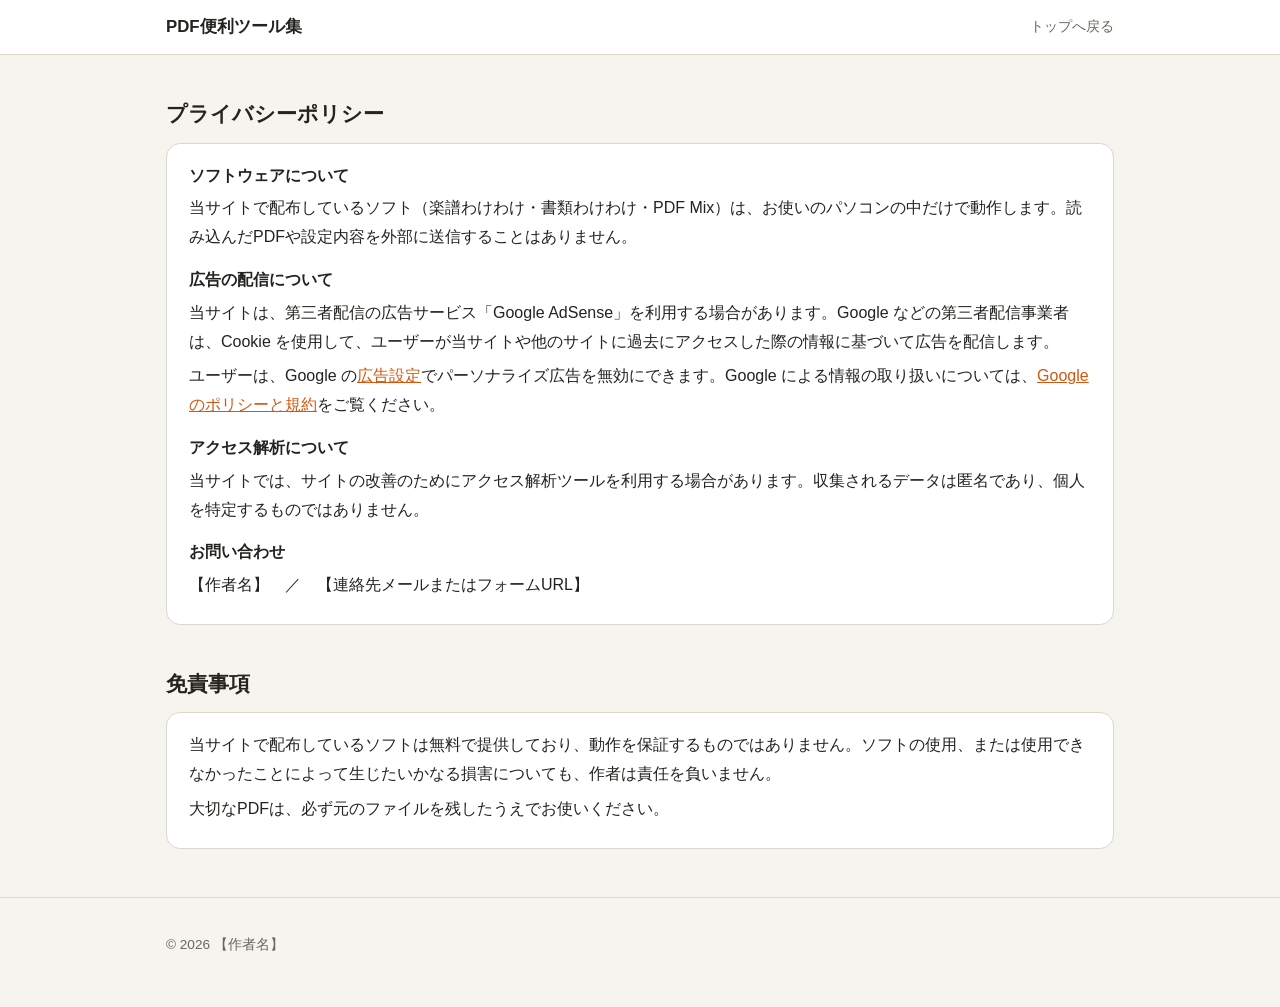
==== privacy.html @ d6bfec19 "Add files via upload" ====
<!doctype html>
<html lang="ja">
<head>
<meta charset="utf-8">
<meta name="viewport" content="width=device-width, initial-scale=1">
<title>プライバシーポリシー・免責事項｜PDF便利ツール集</title>
<link rel="stylesheet" href="style.css">
</head>
<body>

<header class="site-header">
  <div class="wrap">
    <a class="brand" href="./">PDF便利ツール集</a>
    <nav><a href="./">トップへ戻る</a></nav>
  </div>
</header>

<main class="wrap">
  <section class="section">
    <h2>プライバシーポリシー</h2>
    <div class="note">
      <h3>ソフトウェアについて</h3>
      <p>当サイトで配布しているソフト（楽譜わけわけ・書類わけわけ・PDF Mix）は、お使いのパソコンの中だけで動作します。読み込んだPDFや設定内容を外部に送信することはありません。</p>

      <h3>広告の配信について</h3>
      <p>当サイトは、第三者配信の広告サービス「Google AdSense」を利用する場合があります。Google などの第三者配信事業者は、Cookie を使用して、ユーザーが当サイトや他のサイトに過去にアクセスした際の情報に基づいて広告を配信します。</p>
      <p>ユーザーは、Google の<a href="https://www.google.com/settings/ads" rel="noopener">広告設定</a>でパーソナライズ広告を無効にできます。Google による情報の取り扱いについては、<a href="https://policies.google.com/technologies/ads?hl=ja" rel="noopener">Google のポリシーと規約</a>をご覧ください。</p>

      <h3>アクセス解析について</h3>
      <p>当サイトでは、サイトの改善のためにアクセス解析ツールを利用する場合があります。収集されるデータは匿名であり、個人を特定するものではありません。</p>

      <h3>お問い合わせ</h3>
      <p>【作者名】　／　【連絡先メールまたはフォームURL】</p>
    </div>
  </section>

  <section class="section">
    <h2>免責事項</h2>
    <div class="note">
      <p>当サイトで配布しているソフトは無料で提供しており、動作を保証するものではありません。ソフトの使用、または使用できなかったことによって生じたいかなる損害についても、作者は責任を負いません。</p>
      <p>大切なPDFは、必ず元のファイルを残したうえでお使いください。</p>
    </div>
  </section>
</main>

<footer class="site-footer">
  <div class="wrap">
    <p>&copy; 2026 【作者名】</p>
  </div>
</footer>

</body>
</html>
---- style.css ----
:root {
  --bg: #f6f4ee;
  --surface: #ffffff;
  --text: #24231f;
  --dim: #6b675c;
  --line: #ddd8ca;
  --accent: #d2570f;
  --accent-text: #ffffff;
  --gakufu: #e58a00;
  --shorui: #4f46e5;
  --mix: #3a3a36;
  --radius: 14px;
}
@media (prefers-color-scheme: dark) {
  :root {
    --bg: #1b1a17;
    --surface: #26251f;
    --text: #efece2;
    --dim: #a8a394;
    --line: #3b392f;
    --accent: #f27a2e;
    --accent-text: #1b1a17;
    --gakufu: #ffbe5c;
    --shorui: #a5a1ff;
    --mix: #e8b10a;
  }
}

* { box-sizing: border-box; }
html { scroll-behavior: smooth; }
body {
  margin: 0;
  background: var(--bg);
  color: var(--text);
  font-family: "BIZ UDPGothic", "Yu Gothic UI", "Hiragino Sans", "Noto Sans JP", Meiryo, sans-serif;
  line-height: 1.8;
  -webkit-text-size-adjust: 100%;
}
a { color: var(--accent); }
img { max-width: 100%; }
.wrap { max-width: 980px; margin: 0 auto; padding: 0 16px; }

/* ヘッダー */
.site-header { border-bottom: 1px solid var(--line); background: var(--surface); }
.site-header .wrap { display: flex; align-items: center; justify-content: space-between; gap: 12px; flex-wrap: wrap; padding-top: 12px; padding-bottom: 12px; }
.brand { font-weight: 700; font-size: 1.05rem; color: var(--text); text-decoration: none; }
.site-header nav { display: flex; gap: 16px; flex-wrap: wrap; font-size: .9rem; }
.site-header nav a { color: var(--dim); text-decoration: none; }
.site-header nav a:hover { color: var(--accent); }

/* ヒーロー */
.hero { padding: 48px 0 28px; }
.hero h1 { font-size: clamp(1.6rem, 4.5vw, 2.4rem); line-height: 1.35; margin: 0 0 12px; text-wrap: balance; }
.hero p { margin: 0; color: var(--dim); max-width: 44em; }
.badges { display: flex; flex-wrap: wrap; gap: 8px; margin: 18px 0 0; padding: 0; list-style: none; }
.badges li { border: 1px solid var(--line); background: var(--surface); border-radius: 999px; padding: 2px 12px; font-size: .82rem; }

/* 一覧カード */
.picker { display: grid; grid-template-columns: repeat(auto-fit, minmax(240px, 1fr)); gap: 14px; margin: 8px 0 8px; }
.picker a { display: block; text-decoration: none; color: var(--text); background: var(--surface); border: 1px solid var(--line); border-top: 4px solid var(--c); border-radius: var(--radius); padding: 16px 18px; }
.picker a:hover { border-color: var(--c); }
.picker strong { display: block; font-size: 1.1rem; }
.picker span { color: var(--dim); font-size: .88rem; }

/* アプリ詳細 */
.app { background: var(--surface); border: 1px solid var(--line); border-radius: var(--radius); padding: 24px; margin: 22px 0; }
.app-head { display: flex; gap: 18px; align-items: center; }
.app-icon { width: 84px; height: 84px; flex: none; border-radius: 18px; object-fit: contain; }
.app-icon.mix { display: grid; place-items: center; background: #3a3a36; color: #ede8d8; font: 700 15px Consolas, monospace; letter-spacing: .02em; }
.app-icon.mix b { color: #f26b1d; }
.app-head h2 { margin: 0; font-size: 1.5rem; line-height: 1.3; }
.app-head .ver { font-size: .85rem; color: var(--dim); font-weight: 400; margin-left: 6px; white-space: nowrap; }
.app-head p { margin: 4px 0 0; color: var(--dim); }
.app h3 { font-size: 1rem; margin: 22px 0 6px; padding-left: 10px; border-left: 4px solid var(--c); }
.app ul, .app ol { margin: 0; padding-left: 1.4em; }
.app li { margin: 2px 0; }

.dl { display: flex; flex-wrap: wrap; align-items: center; gap: 12px 18px; margin-top: 22px; padding-top: 18px; border-top: 1px dashed var(--line); }
.btn { display: inline-block; background: var(--accent); color: var(--accent-text); font-weight: 700; text-decoration: none; padding: 12px 26px; border-radius: 10px; }
.btn:hover { filter: brightness(1.08); }
.dl-meta { font-size: .85rem; color: var(--dim); }
.hash { margin-top: 10px; font-size: .78rem; color: var(--dim); }
.hash summary { cursor: pointer; }
.hash code { display: block; overflow-wrap: anywhere; font-family: Consolas, monospace; }

/* 汎用セクション */
.section { margin: 40px 0; }
.section h2 { font-size: 1.3rem; margin: 0 0 10px; }
.note { background: var(--surface); border: 1px solid var(--line); border-radius: var(--radius); padding: 18px 22px; }
.note h3 { margin: 14px 0 4px; font-size: 1rem; }
.note h3:first-child { margin-top: 0; }
.note p { margin: 0 0 6px; }

/* 広告枠：中身（広告コード）を入れるまでは表示されません */
.ad-slot { margin: 26px 0; text-align: center; min-height: 100px; }
.ad-slot::before { content: "スポンサーリンク"; display: block; font-size: .72rem; color: var(--dim); margin-bottom: 4px; }
.ad-slot:empty { display: none; }

.site-footer { border-top: 1px solid var(--line); margin-top: 48px; padding: 22px 0 36px; font-size: .85rem; color: var(--dim); }
.site-footer a { color: var(--dim); }

@media (max-width: 520px) {
  .app { padding: 18px; }
  .app-icon { width: 60px; height: 60px; border-radius: 14px; }
  .btn { width: 100%; text-align: center; }
}
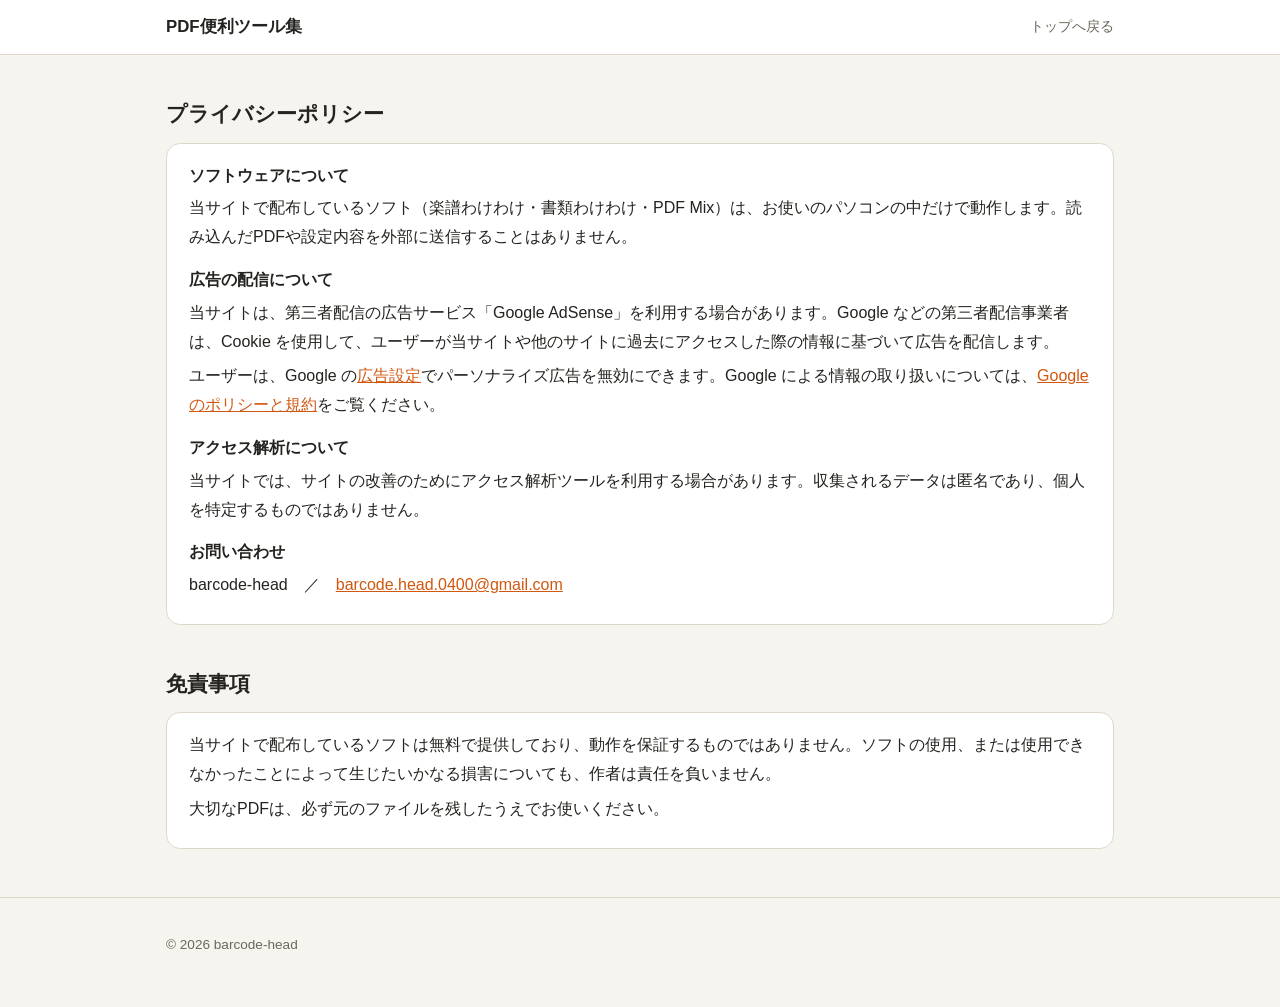
==== commit 87c3e59f: "Add files via upload" ====
--- a/privacy.html
+++ b/privacy.html
@@ -30,7 +30,7 @@
       <p>当サイトでは、サイトの改善のためにアクセス解析ツールを利用する場合があります。収集されるデータは匿名であり、個人を特定するものではありません。</p>
 
       <h3>お問い合わせ</h3>
-      <p>【作者名】　／　【連絡先メールまたはフォームURL】</p>
+      <p>barcode-head　／　<a href="mailto:barcode.head.0400@gmail.com">barcode.head.0400@gmail.com</a></p>
     </div>
   </section>
 
@@ -45,7 +45,7 @@
 
 <footer class="site-footer">
   <div class="wrap">
-    <p>&copy; 2026 【作者名】</p>
+    <p>&copy; 2026 barcode-head</p>
   </div>
 </footer>
 
